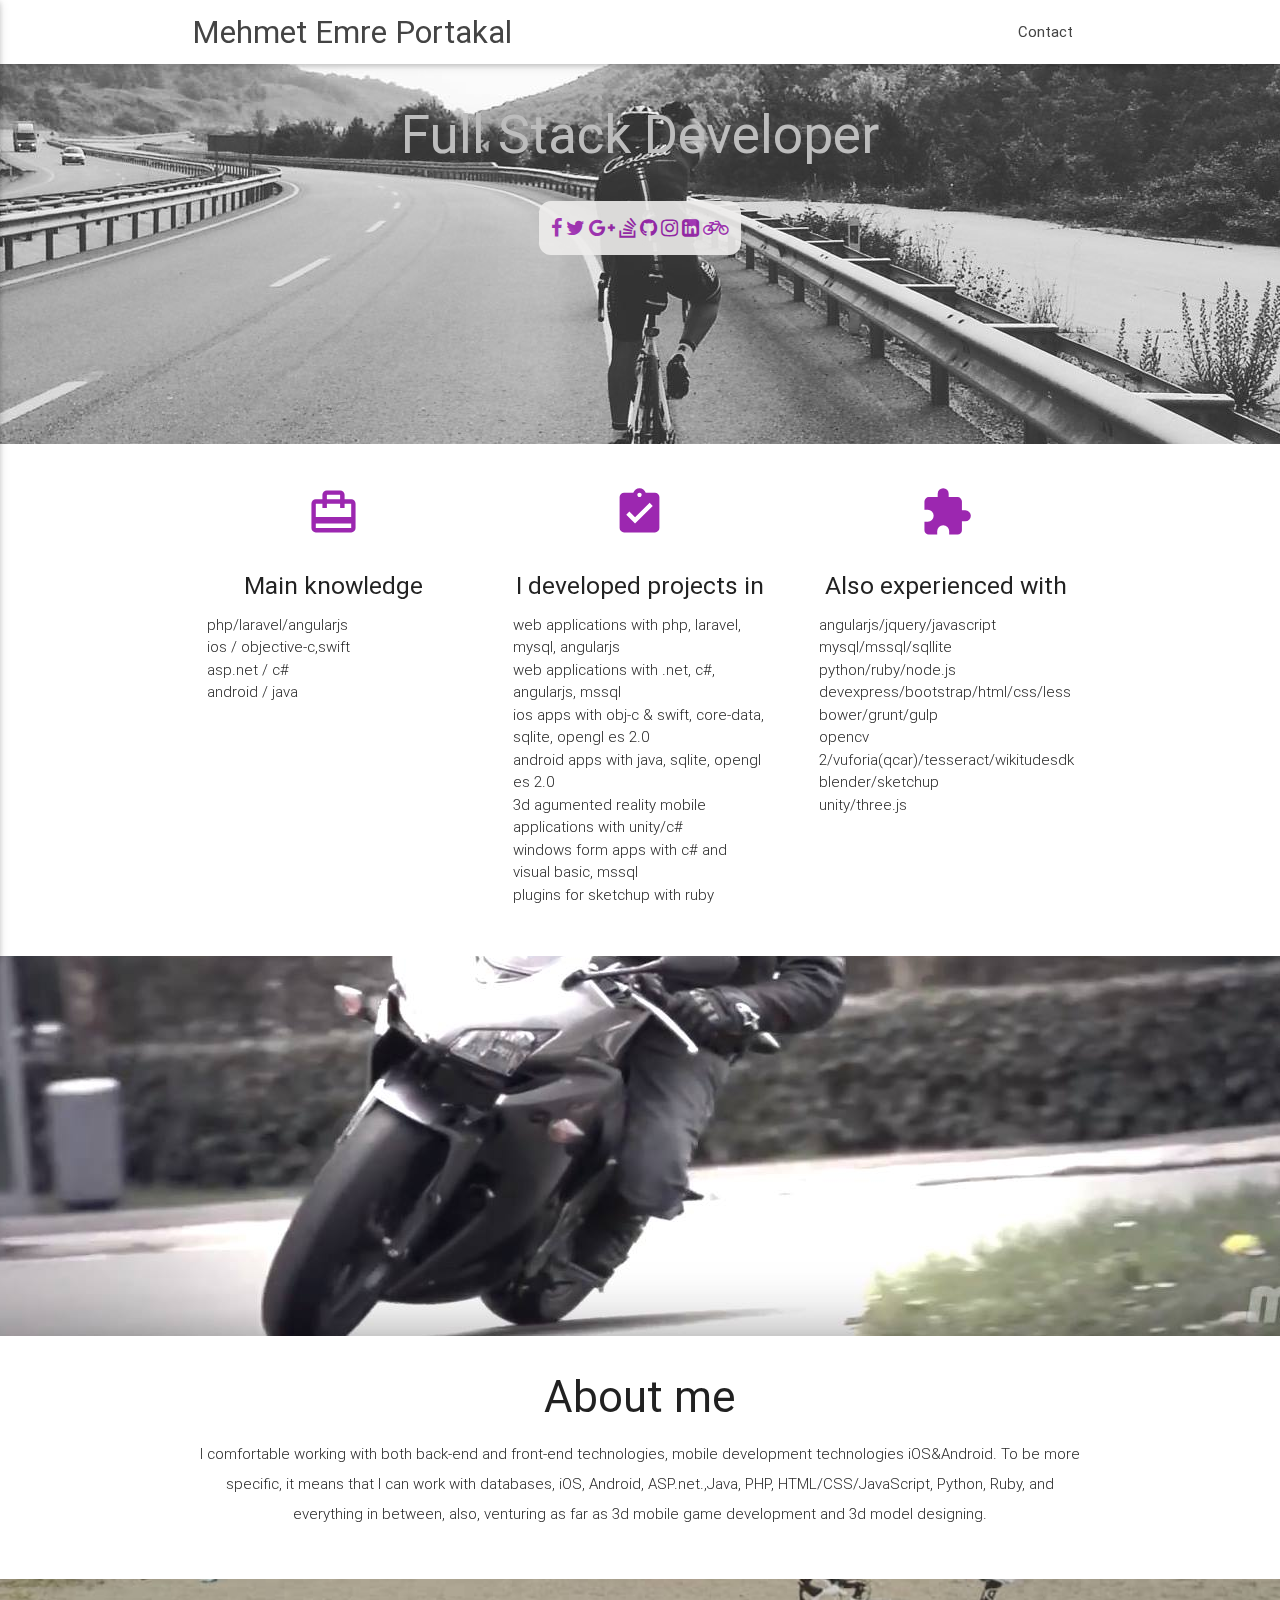
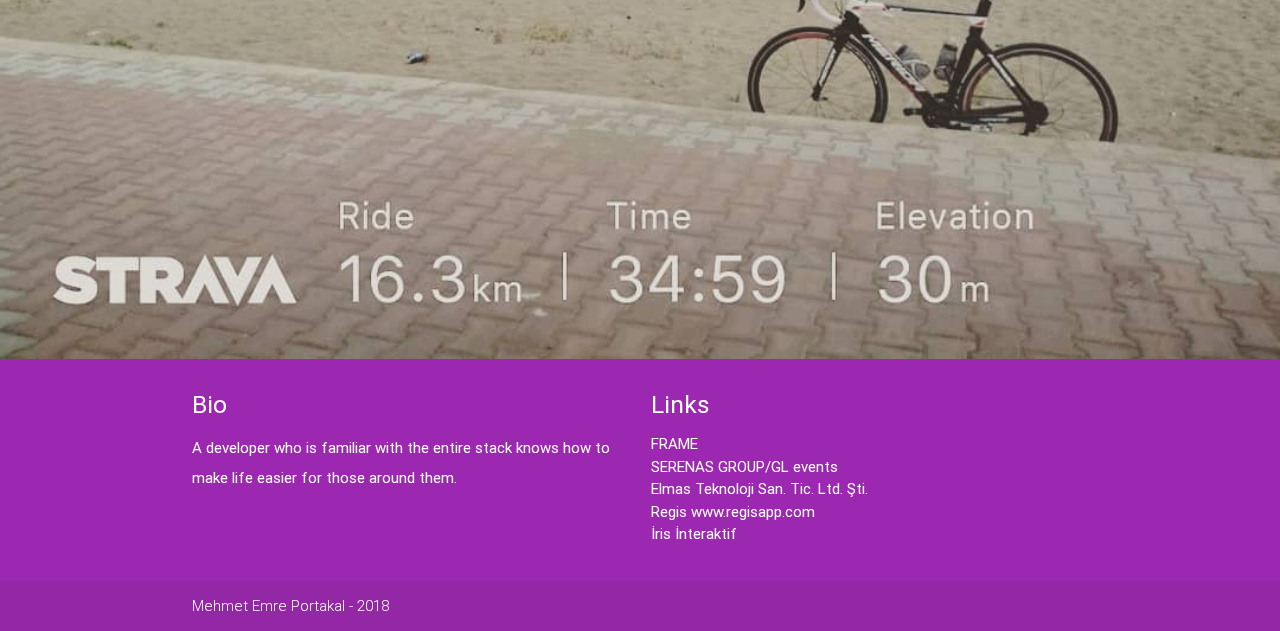
==== index.html @ a50d36fb "color theme changed" ====
<!DOCTYPE html>
<html lang="en">

<head>
    <meta http-equiv="Content-Type" content="text/html; charset=UTF-8" />
    <meta name="viewport" content="width=device-width, initial-scale=1, maximum-scale=1.0, user-scalable=no" />
    <title>Mehmet Emre Portakal - Personal Web Site</title>
    <!-- CSS  -->
    <link href="https://fonts.googleapis.com/icon?family=Material+Icons" rel="stylesheet">
    <link href="css/materialize.css" type="text/css" rel="stylesheet" media="screen,projection" />
    <link href="css/style.css" type="text/css" rel="stylesheet" media="screen,projection" />
    <link href="//maxcdn.bootstrapcdn.com/font-awesome/4.6.3/css/font-awesome.min.css" rel="stylesheet">
    <link rel="stylesheet" type="text/css" href="https://csshake.surge.sh/csshake.min.css">
</head>

<body>
    <nav class="white" role="navigation">
        <div class="nav-wrapper container"> <a id="logo-container" href="#" class="brand-logo shake">Mehmet Emre Portakal</a>
            <ul class="right hide-on-med-and-down">
               <li><a hidden href="https://mehmetewre.wordpress.com">Blog</a></li>
                <li><a href="mailto:mehmetemrep@gmail.com?Subject=Hello">Contact</a></li>
            </ul>
            <ul id="nav-mobile" class="side-nav">
                <li><a href="mailto:mehmetemrep@gmail.com?Subject=Hello">Contact</a></li>
            </ul> <a href="#" data-activates="nav-mobile" class="button-collapse"><i class="material-icons">menu</i></a> </div>
    </nav>
    <div id="index-banner" class="parallax-container">
        <div class="section no-pad-bot">
            <div class="container">
                <br>
                <br>
                <h2 class="header center grey-text text-lighten-1 ">Full Stack Developer</h2>
                <div class="row center">
                <p class="social-links"> 
                <a target='_blank' href="https://facebook.com/mehmetemrep"><i class="fa fa-facebook fa-lg purple-text shake "></i></a>
                <a target='_blank' href="https://twitter.com/mehmetemrep"><i class="fa fa-twitter fa-lg purple-text shake"></i></a> 
                <a target='_blank' href="https://google.com/+mehmetemreportakal?rel=author"><i class="fa fa-google-plus fa-lg purple-text shake"></i></a> 
                <a target='_blank' href="http://stackoverflow.com/users/1187845/amourreux"><i class="fa fa-stack-overflow fa-lg purple-text shake"></i></a> 
                <a target='_blank' href="https://github.com/amourreux"><i class="fa fa-github fa-lg purple-text shake"></i></a> 
                <a target='_blank' href="https://instagram.com/mehmetewre/"><i class="fa fa-instagram fa-lg purple-text shake"></i></a> 
                <a target='_blank' href="https://www.linkedin.com/in/mehmet-emre-5a986285?trk=hp-identity-name"><i class="fa fa-linkedin-square fa-lg purple-text shake"></i></a> 
                <a target='_blank' href="https://www.strava.com/athletes/mehmetemre"><i class="fa fa-bicycle fa-lg purple-text shake-opacity"></i></a>
                </p>
                </div>
                <br>
                <br> </div>
        </div>
        <div class="parallax"><img src="b0.jpg" alt="Unsplashed background img 1"><span id="birds"></span></div>
        
    </div>
    <div class="container">
        <div class="section">
            <!--   Icon Section   -->
            <div class="row">
                <div class="col s12 m4">
                    <div class="icon-block">
                        <h2 class="center purple-text"><i class="material-icons">card_travel</i></h2>
                        <h5 class="center">Main knowledge</h5>
                        <ul class="light">
                            <li>php/laravel/angularjs</li>
                            <li>ios / objective-c,swift</li>
                            <li>asp.net / c#</li>
                            <li>android / java</li>
                        </ul>
                    </div>
                </div>
                <div class="col s12 m4">
                    <div class="icon-block">
                        <h2 class="center purple-text"><i class="material-icons">assignment_turned_in</i></h2>
                        <h5 class="center">I developed projects in</h5>
                        <ul class="light">
                            <li>web applications with php, laravel, mysql, angularjs</li>
                            <li>web applications with .net, c#, angularjs, mssql</li>
                            <li>ios apps with obj-c & swift, core-data, sqlite, opengl es 2.0</li>
                            <li>android apps with java, sqlite, opengl es 2.0</li>
                            <li>3d agumented reality mobile applications with unity/c#</li>
                            <li>windows form apps with c# and visual basic, mssql</li>
                            <li>plugins for sketchup with ruby</li>
                        </ul>
                    </div>
                </div>
                <div class="col s12 m4">
                    <div class="icon-block">
                        <h2 class="center purple-text"><i class="material-icons">extension</i></h2>
                        <h5 class="center">Also experienced with</h5>
                        <ul class="light">
                            <li>angularjs/jquery/javascript</li>
                            <li>mysql/mssql/sqllite</li>
                            <li>python/ruby/node.js</li>
                            <li>devexpress/bootstrap/html/css/less</li>
                            <li>bower/grunt/gulp</li>
                            <li>opencv 2/vuforia(qcar)/tesseract/wikitudesdk</li>
                            <li>blender/sketchup</li>
                            <li>unity/three.js</li>
                        </ul>
                    </div>
                </div>
            </div>
        </div>
    </div>
    <div class="parallax-container valign-wrapper">
        <div class="section no-pad-bot">
            <div class="container">
                <div class="row center">

                </div>
            </div>
        </div>
        <div class="parallax"><img src="b5.jpg" alt="me with motorcycle"></div>
    </div>
    <div class="container">
        <div class="section">
            <div class="row">
                <div class="col s12 center">
                    <h3><i class="mdi-content-send brown-text"></i></h3>
                    <h3>About me</h3>
                    <p class="center-align light">I comfortable working with both back-end and front-end technologies, mobile development technologies iOS&Android. To be more specific, it means that I can work with databases, iOS, Android, ASP.net.,Java, PHP, HTML/CSS/JavaScript, Python, Ruby, and everything in between, also, venturing as far as 3d mobile game development and 3d model designing.</p>
                </div>
            </div>
        </div>
    </div>
    <div class="parallax-container valign-wrapper">
        <div class="section no-pad-bot">
            <div class="container">
                <div class="row center">
                    
                </div>
            </div>
        </div>
        <div class="parallax"><img src="b6.jpg" alt="reacto background beach"></div>
    </div>
    <footer class="page-footer purple">
        <div class="container">
            <div class="row">
                <div class="col l6 s12">
                    <h5 class="white-text"> Bio</h5>
                    <p class="white-text text-lighten-4">A developer who is familiar with the entire stack knows how to make life easier for those around them.</p>
                </div>

                <div class="col l6 s12">
                    <h5 class="white-text">Links</h5>
                    <ul>
                        <li><a class="white-text" href="https://www.frame.com.tr/">FRAME</a></li>
                        <li><a class="white-text" href="https://www.serenas.com.tr/">SERENAS GROUP/GL events</a></li>
                        <li><a class="white-text" href="http://elmasteknoloji.com.tr">Elmas Teknoloji San. Tic. Ltd. Şti.</a></li>
                        <li><a class="white-text" href="http://regisapp.com">Regis www.regisapp.com</a></li>
                        <li><a class="white-text" href="http://www.iris-interaktif.com/">İris İnteraktif</a></li>
                    </ul>
                </div>
            </div>
        </div>
        <div class="footer-copyright">
            <div class="container"><a class="white-text text-lighten-3" href="http://emreportakal.com">Mehmet Emre Portakal - 2018</a></div>
        </div>
    </footer>
    <!--  Scripts-->
    <script src="https://code.jquery.com/jquery-2.1.1.min.js"></script>
    <script src="js/materialize.js"></script>
    <script src="js/init.js"></script>
	</body>
</html>
---- css/style.css ----
/* Custom Stylesheet */
/**
 * Use this file to override Materialize files so you can update
 * the core Materialize files in the future
 *
 * Made By MaterializeCSS.com
 */

nav ul a,
nav .brand-logo {
  color: #444;
}

p {
  line-height: 2rem;
}

.button-collapse {
  color: #26a69a;
}

.parallax-container {
  min-height: 380px;
  line-height: 0;
  height: auto;
  color: rgba(255,255,255,.9);
}
  .parallax-container .section {
    width: 100%;
  }

@media only screen and (max-width : 992px) {
  .parallax-container .section {
    position: absolute;
    top: 40%;
  }
  #index-banner .section {
    top: 10%;
  }
}

@media only screen and (max-width : 600px) {
  #index-banner .section {
    top: 0;
  }
}

.icon-block {
  padding: 0 15px;
}
.icon-block .material-icons {
  font-size: inherit;
}

footer.page-footer {
  margin: 0;
}

#info {
    color: #000;
    position: absolute;
    top: 300px;
    width: 100%;
}

#name{
    font-size: 25px;
}

.social-links {
    background-color:#EEEDEB;
    display:inline-block;
    font-size:1rem;
    -webkit-border-radius:0.8rem 0.8rem;
    -moz-border-radius:0.8rem / 0.8rem;
    border-radius:0.8rem / 0.8rem;
    filter:progid:DXImageTransform.Microsoft.Alpha(Opacity=60);
    opacity:0.9;
    padding:0.8rem;
    transition:opacity 0.7s;
    width:auto
}

.social-links:hover {
    filter:progid:DXImageTransform.Microsoft.Alpha(Opacity=100);
    opacity:1
}
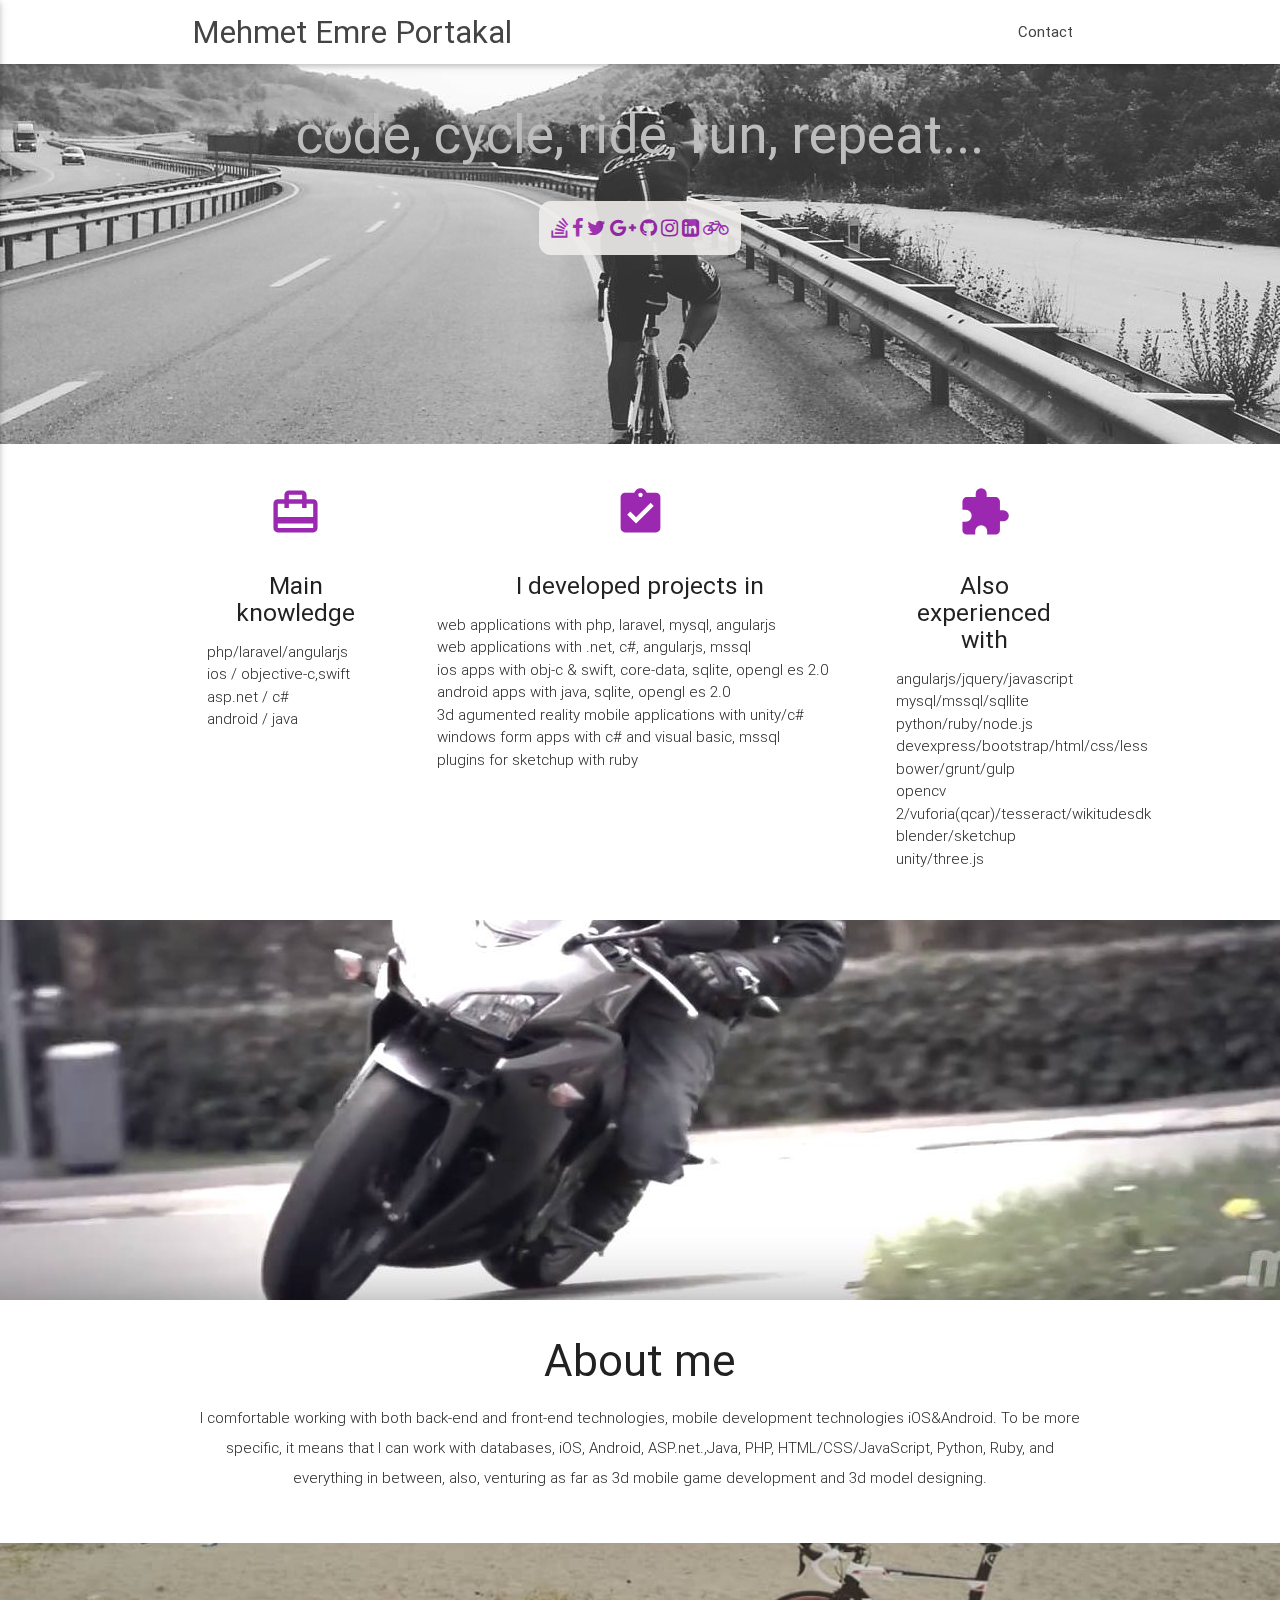
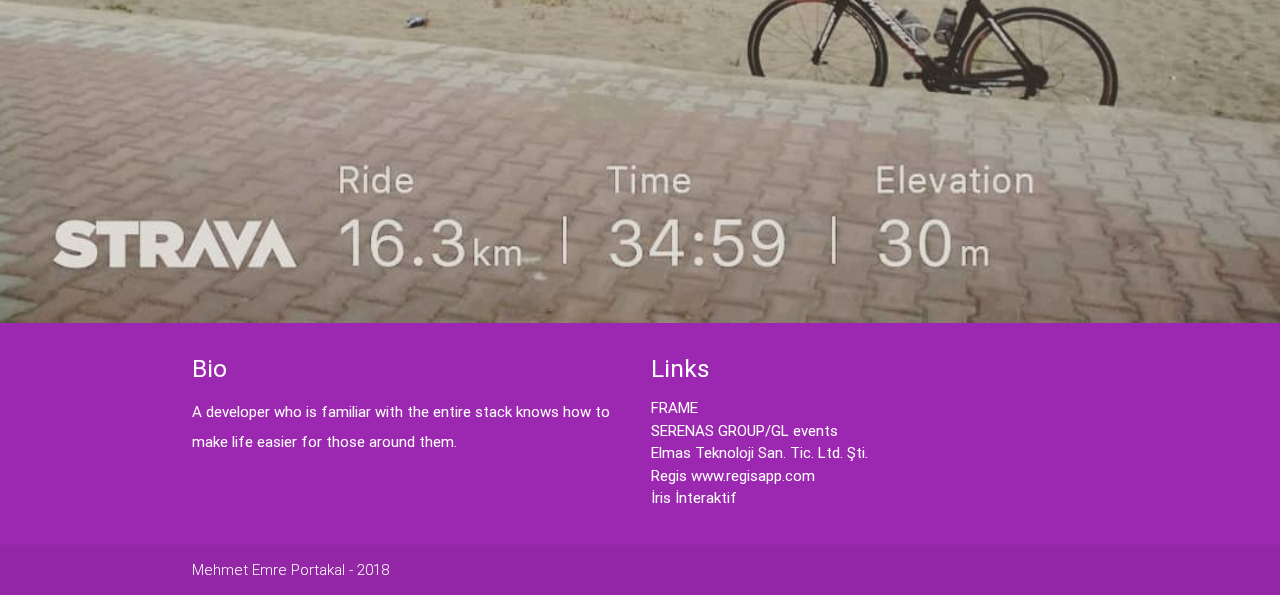
==== commit f1140579: "title change and minor layout changes" ====
--- a/index.html
+++ b/index.html
@@ -29,13 +29,14 @@
             <div class="container">
                 <br>
                 <br>
-                <h2 class="header center grey-text text-lighten-1 ">Full Stack Developer</h2>
+                <h2 class="header center grey-text text-lighten-1 ">code, cycle, ride, run, repeat...</h2>
                 <div class="row center">
-                <p class="social-links"> 
+                <p class="social-links">
+                <a target='_blank' href="http://stackoverflow.com/users/1187845/amourreux"><i class="fa fa-stack-overflow fa-lg purple-text shake"></i></a> 
                 <a target='_blank' href="https://facebook.com/mehmetemrep"><i class="fa fa-facebook fa-lg purple-text shake "></i></a>
                 <a target='_blank' href="https://twitter.com/mehmetemrep"><i class="fa fa-twitter fa-lg purple-text shake"></i></a> 
                 <a target='_blank' href="https://google.com/+mehmetemreportakal?rel=author"><i class="fa fa-google-plus fa-lg purple-text shake"></i></a> 
-                <a target='_blank' href="http://stackoverflow.com/users/1187845/amourreux"><i class="fa fa-stack-overflow fa-lg purple-text shake"></i></a> 
+
                 <a target='_blank' href="https://github.com/amourreux"><i class="fa fa-github fa-lg purple-text shake"></i></a> 
                 <a target='_blank' href="https://instagram.com/mehmetewre/"><i class="fa fa-instagram fa-lg purple-text shake"></i></a> 
                 <a target='_blank' href="https://www.linkedin.com/in/mehmet-emre-5a986285?trk=hp-identity-name"><i class="fa fa-linkedin-square fa-lg purple-text shake"></i></a> 
@@ -52,7 +53,7 @@
         <div class="section">
             <!--   Icon Section   -->
             <div class="row">
-                <div class="col s12 m4">
+                <div class="col s12 m3">
                     <div class="icon-block">
                         <h2 class="center purple-text"><i class="material-icons">card_travel</i></h2>
                         <h5 class="center">Main knowledge</h5>
@@ -64,7 +65,7 @@
                         </ul>
                     </div>
                 </div>
-                <div class="col s12 m4">
+                <div class="col s12 m6">
                     <div class="icon-block">
                         <h2 class="center purple-text"><i class="material-icons">assignment_turned_in</i></h2>
                         <h5 class="center">I developed projects in</h5>
@@ -79,7 +80,7 @@
                         </ul>
                     </div>
                 </div>
-                <div class="col s12 m4">
+                <div class="col s12 m3">
                     <div class="icon-block">
                         <h2 class="center purple-text"><i class="material-icons">extension</i></h2>
                         <h5 class="center">Also experienced with</h5>
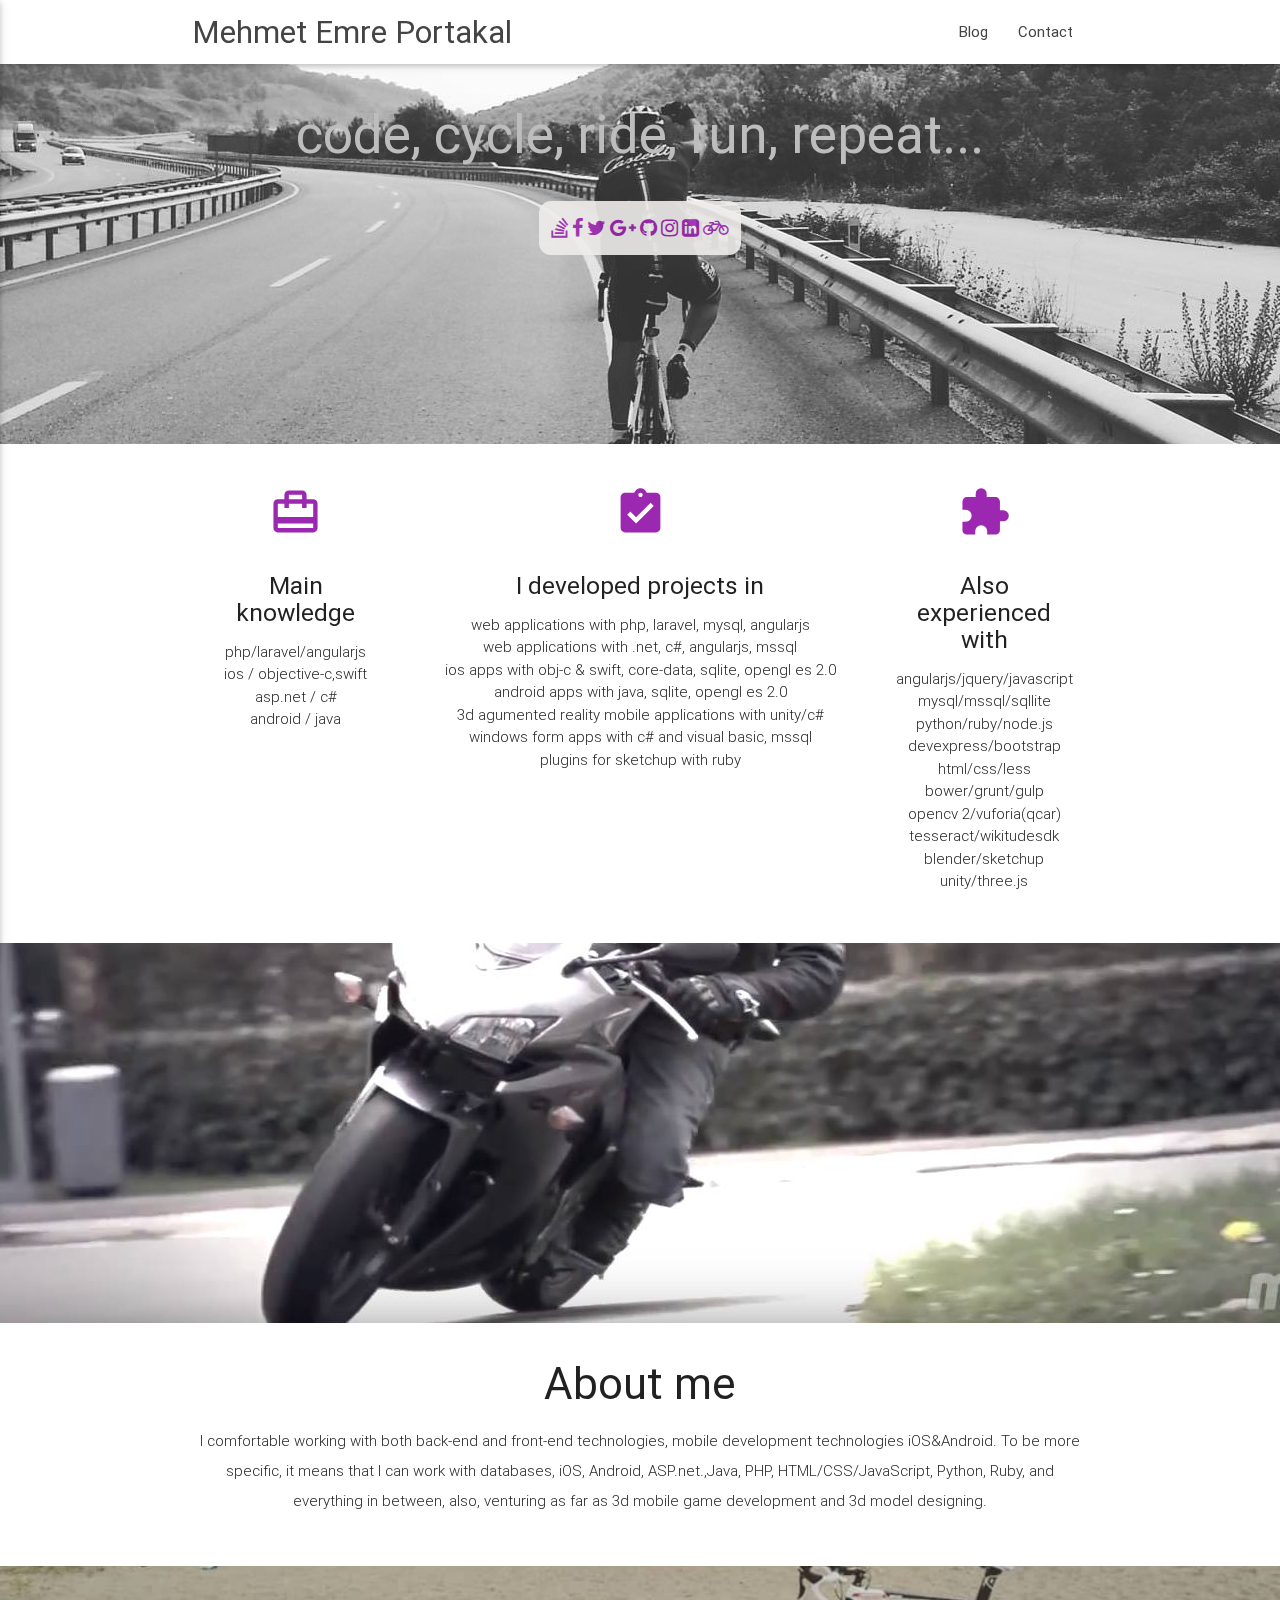
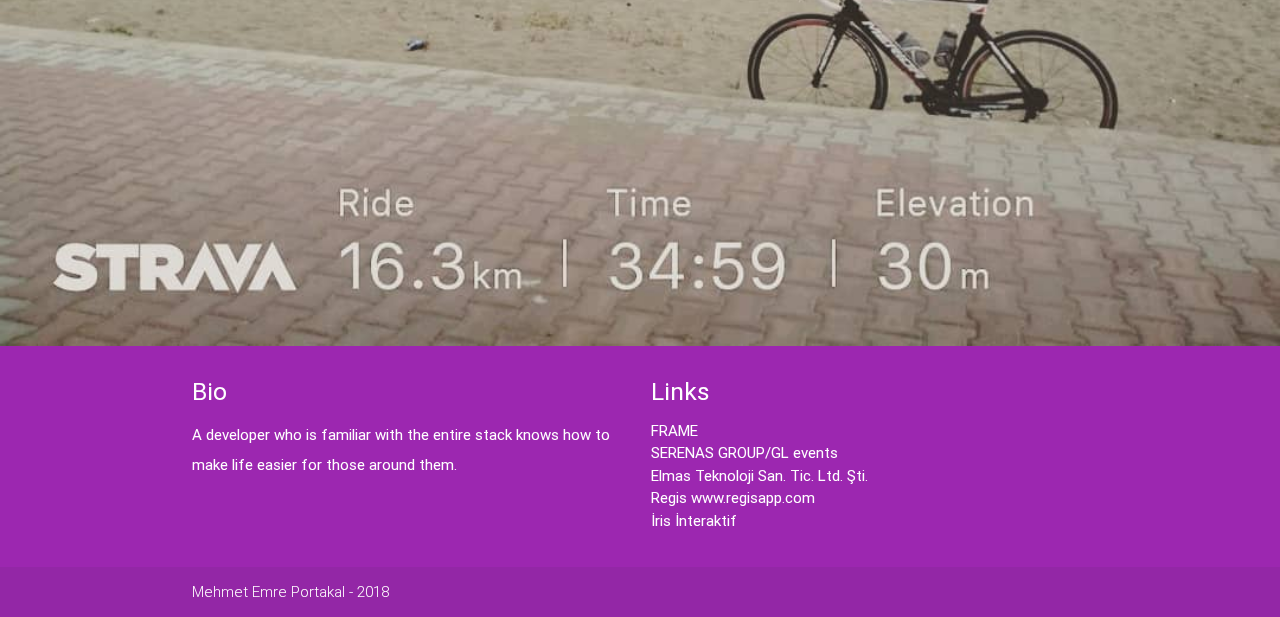
==== commit 4d7dc36c: "dates page" ====
--- a/index.html
+++ b/index.html
@@ -15,13 +15,14 @@
 
 <body>
     <nav class="white" role="navigation">
-        <div class="nav-wrapper container"> <a id="logo-container" href="#" class="brand-logo shake">Mehmet Emre Portakal</a>
+        <div class="nav-wrapper container"> <a id="logo-container" href="index.html" class="brand-logo shake">Mehmet Emre Portakal</a>
             <ul class="right hide-on-med-and-down">
-               <li><a hidden href="https://mehmetewre.wordpress.com">Blog</a></li>
+               <li><a href="https://mehmetewre.wordpress.com">Blog</a></li>
                 <li><a href="mailto:mehmetemrep@gmail.com?Subject=Hello">Contact</a></li>
             </ul>
             <ul id="nav-mobile" class="side-nav">
                 <li><a href="mailto:mehmetemrep@gmail.com?Subject=Hello">Contact</a></li>
+                <li><a href="https://mehmetewre.wordpress.com">Blog</a></li>
             </ul> <a href="#" data-activates="nav-mobile" class="button-collapse"><i class="material-icons">menu</i></a> </div>
     </nav>
     <div id="index-banner" class="parallax-container">
@@ -57,7 +58,7 @@
                     <div class="icon-block">
                         <h2 class="center purple-text"><i class="material-icons">card_travel</i></h2>
                         <h5 class="center">Main knowledge</h5>
-                        <ul class="light">
+                        <ul class="light center">
                             <li>php/laravel/angularjs</li>
                             <li>ios / objective-c,swift</li>
                             <li>asp.net / c#</li>
@@ -69,7 +70,7 @@
                     <div class="icon-block">
                         <h2 class="center purple-text"><i class="material-icons">assignment_turned_in</i></h2>
                         <h5 class="center">I developed projects in</h5>
-                        <ul class="light">
+                        <ul class="light center">
                             <li>web applications with php, laravel, mysql, angularjs</li>
                             <li>web applications with .net, c#, angularjs, mssql</li>
                             <li>ios apps with obj-c & swift, core-data, sqlite, opengl es 2.0</li>
@@ -84,13 +85,15 @@
                     <div class="icon-block">
                         <h2 class="center purple-text"><i class="material-icons">extension</i></h2>
                         <h5 class="center">Also experienced with</h5>
-                        <ul class="light">
+                        <ul class="light center">
                             <li>angularjs/jquery/javascript</li>
                             <li>mysql/mssql/sqllite</li>
                             <li>python/ruby/node.js</li>
-                            <li>devexpress/bootstrap/html/css/less</li>
+                            <li>devexpress/bootstrap</li>
+                            <li>html/css/less</li>
                             <li>bower/grunt/gulp</li>
-                            <li>opencv 2/vuforia(qcar)/tesseract/wikitudesdk</li>
+                            <li>opencv 2/vuforia(qcar)</li>
+                            <li>tesseract/wikitudesdk</li>
                             <li>blender/sketchup</li>
                             <li>unity/three.js</li>
                         </ul>
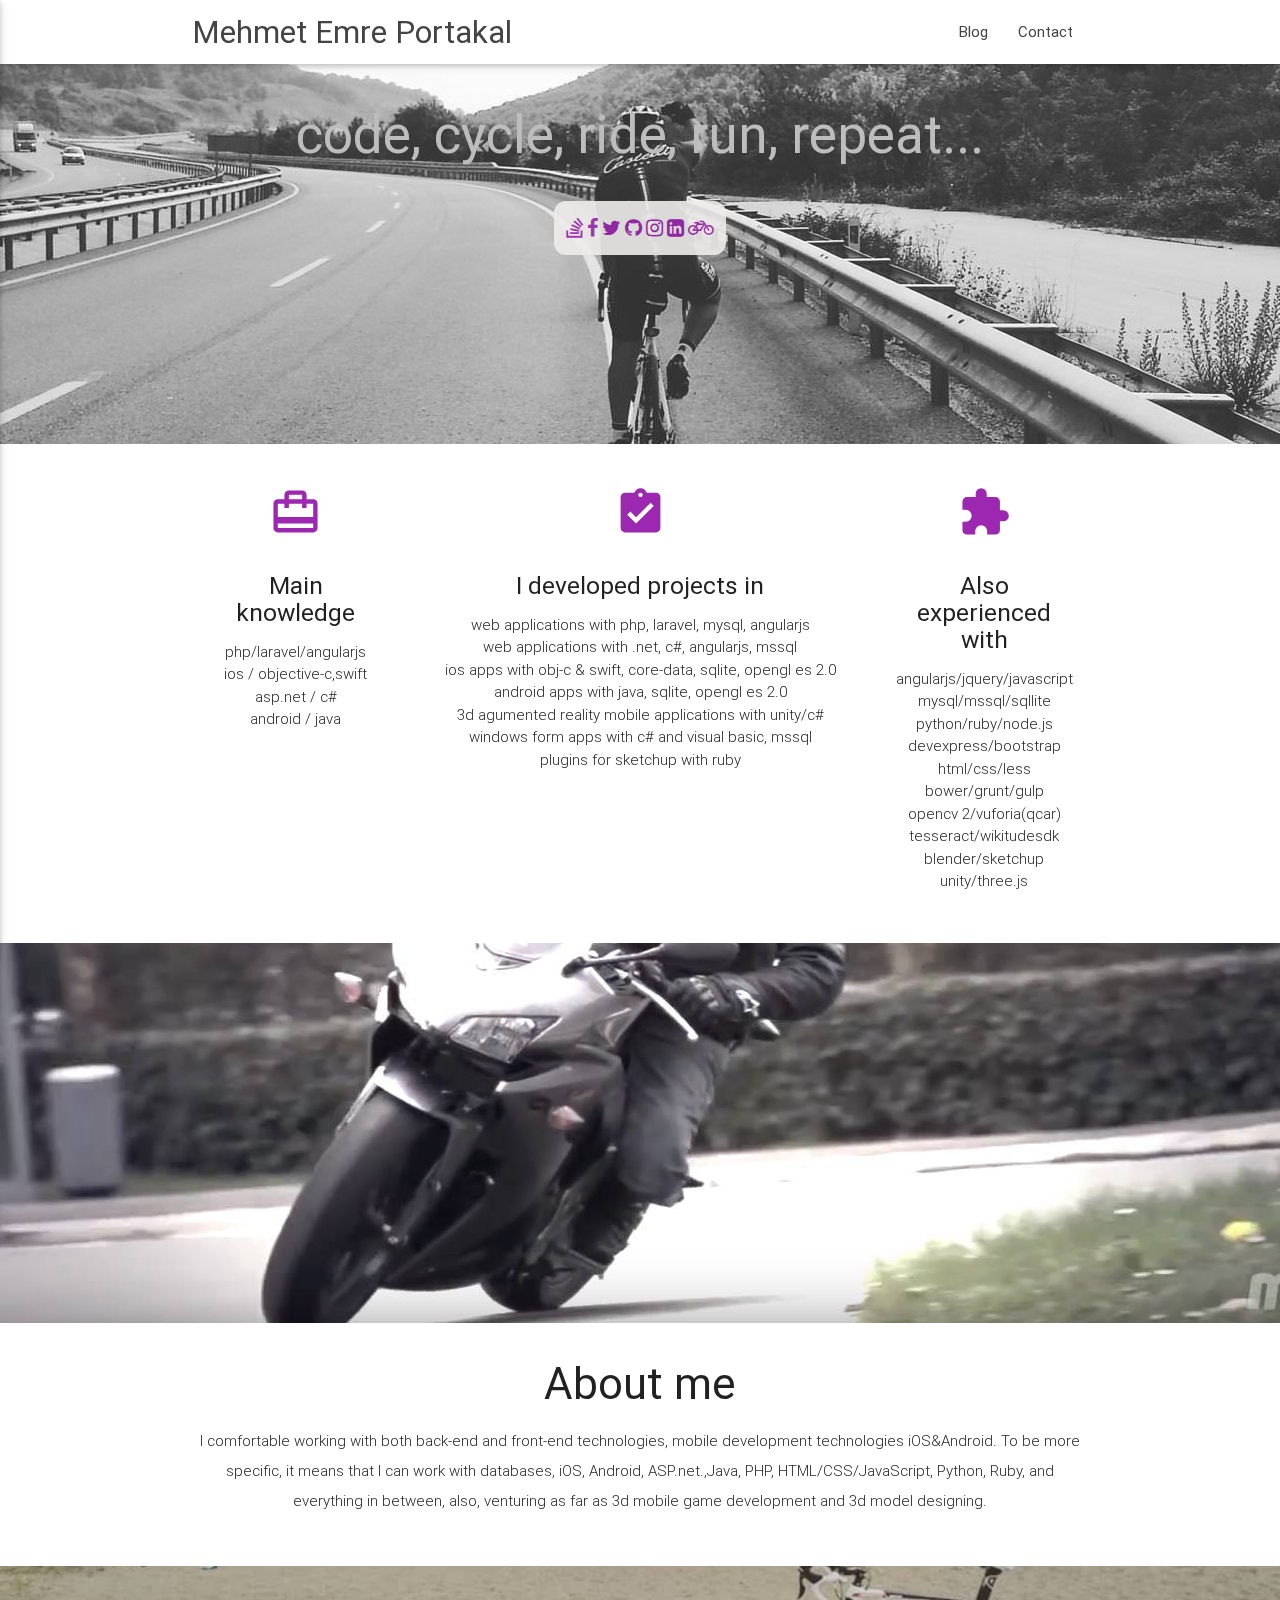
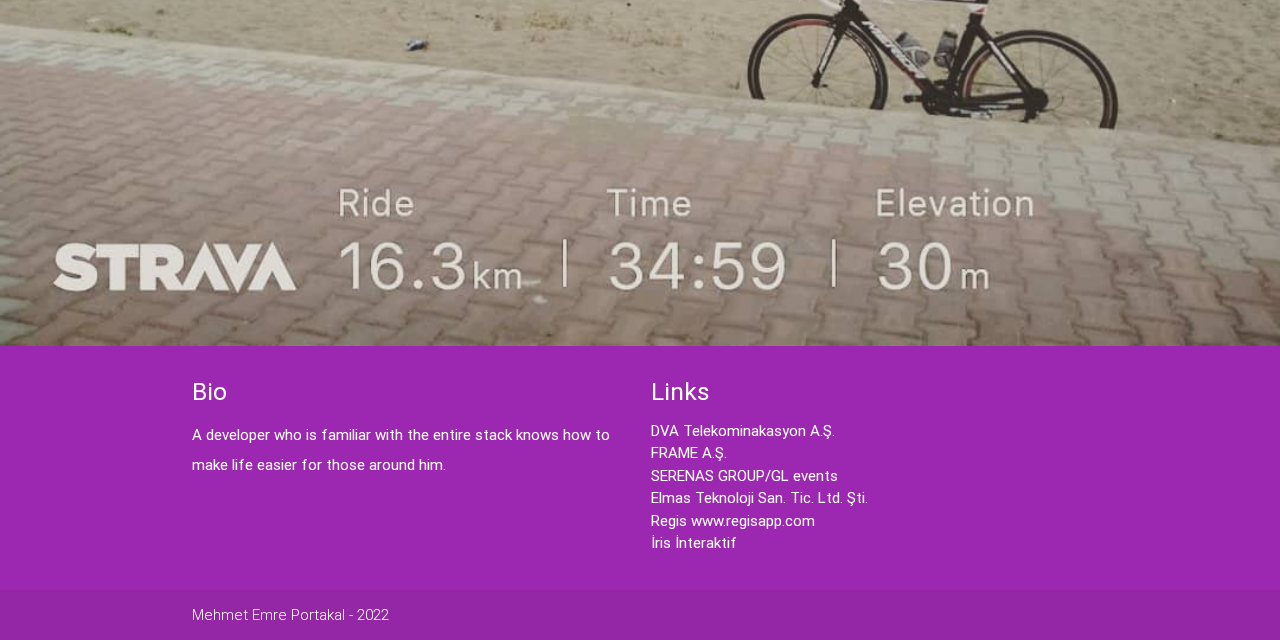
==== commit e0aa7334: "updated index" ====
--- a/index.html
+++ b/index.html
@@ -22,7 +22,6 @@
             </ul>
             <ul id="nav-mobile" class="side-nav">
                 <li><a href="mailto:mehmetemrep@gmail.com?Subject=Hello">Contact</a></li>
-                <li><a href="https://mehmetewre.wordpress.com">Blog</a></li>
             </ul> <a href="#" data-activates="nav-mobile" class="button-collapse"><i class="material-icons">menu</i></a> </div>
     </nav>
     <div id="index-banner" class="parallax-container">
@@ -36,11 +35,9 @@
                 <a target='_blank' href="http://stackoverflow.com/users/1187845/amourreux"><i class="fa fa-stack-overflow fa-lg purple-text shake"></i></a> 
                 <a target='_blank' href="https://facebook.com/mehmetemrep"><i class="fa fa-facebook fa-lg purple-text shake "></i></a>
                 <a target='_blank' href="https://twitter.com/mehmetemrep"><i class="fa fa-twitter fa-lg purple-text shake"></i></a> 
-                <a target='_blank' href="https://google.com/+mehmetemreportakal?rel=author"><i class="fa fa-google-plus fa-lg purple-text shake"></i></a> 
-
                 <a target='_blank' href="https://github.com/amourreux"><i class="fa fa-github fa-lg purple-text shake"></i></a> 
                 <a target='_blank' href="https://instagram.com/mehmetewre/"><i class="fa fa-instagram fa-lg purple-text shake"></i></a> 
-                <a target='_blank' href="https://www.linkedin.com/in/mehmet-emre-5a986285?trk=hp-identity-name"><i class="fa fa-linkedin-square fa-lg purple-text shake"></i></a> 
+                <a target='_blank' href="https://www.linkedin.com/in/mehmet-emre-portakal-5a986285/"><i class="fa fa-linkedin-square fa-lg purple-text shake"></i></a> 
                 <a target='_blank' href="https://www.strava.com/athletes/mehmetemre"><i class="fa fa-bicycle fa-lg purple-text shake-opacity"></i></a>
                 </p>
                 </div>
@@ -138,13 +135,14 @@
             <div class="row">
                 <div class="col l6 s12">
                     <h5 class="white-text"> Bio</h5>
-                    <p class="white-text text-lighten-4">A developer who is familiar with the entire stack knows how to make life easier for those around them.</p>
+                    <p class="white-text text-lighten-4">A developer who is familiar with the entire stack knows how to make life easier for those around him.</p>
                 </div>
 
                 <div class="col l6 s12">
                     <h5 class="white-text">Links</h5>
                     <ul>
-                        <li><a class="white-text" href="https://www.frame.com.tr/">FRAME</a></li>
+			<li><a class="white-text" href="https://www.dva.com.tr/">DVA Telekominakasyon A.Ş.</a></li>
+                        <li><a class="white-text" href="https://www.frame.com.tr/">FRAME A.Ş.</a></li>
                         <li><a class="white-text" href="https://www.serenas.com.tr/">SERENAS GROUP/GL events</a></li>
                         <li><a class="white-text" href="http://elmasteknoloji.com.tr">Elmas Teknoloji San. Tic. Ltd. Şti.</a></li>
                         <li><a class="white-text" href="http://regisapp.com">Regis www.regisapp.com</a></li>
@@ -154,7 +152,7 @@
             </div>
         </div>
         <div class="footer-copyright">
-            <div class="container"><a class="white-text text-lighten-3" href="http://emreportakal.com">Mehmet Emre Portakal - 2018</a></div>
+            <div class="container"><a class="white-text text-lighten-3" href="http://emreportakal.com">Mehmet Emre Portakal - 2022</a></div>
         </div>
     </footer>
     <!--  Scripts-->
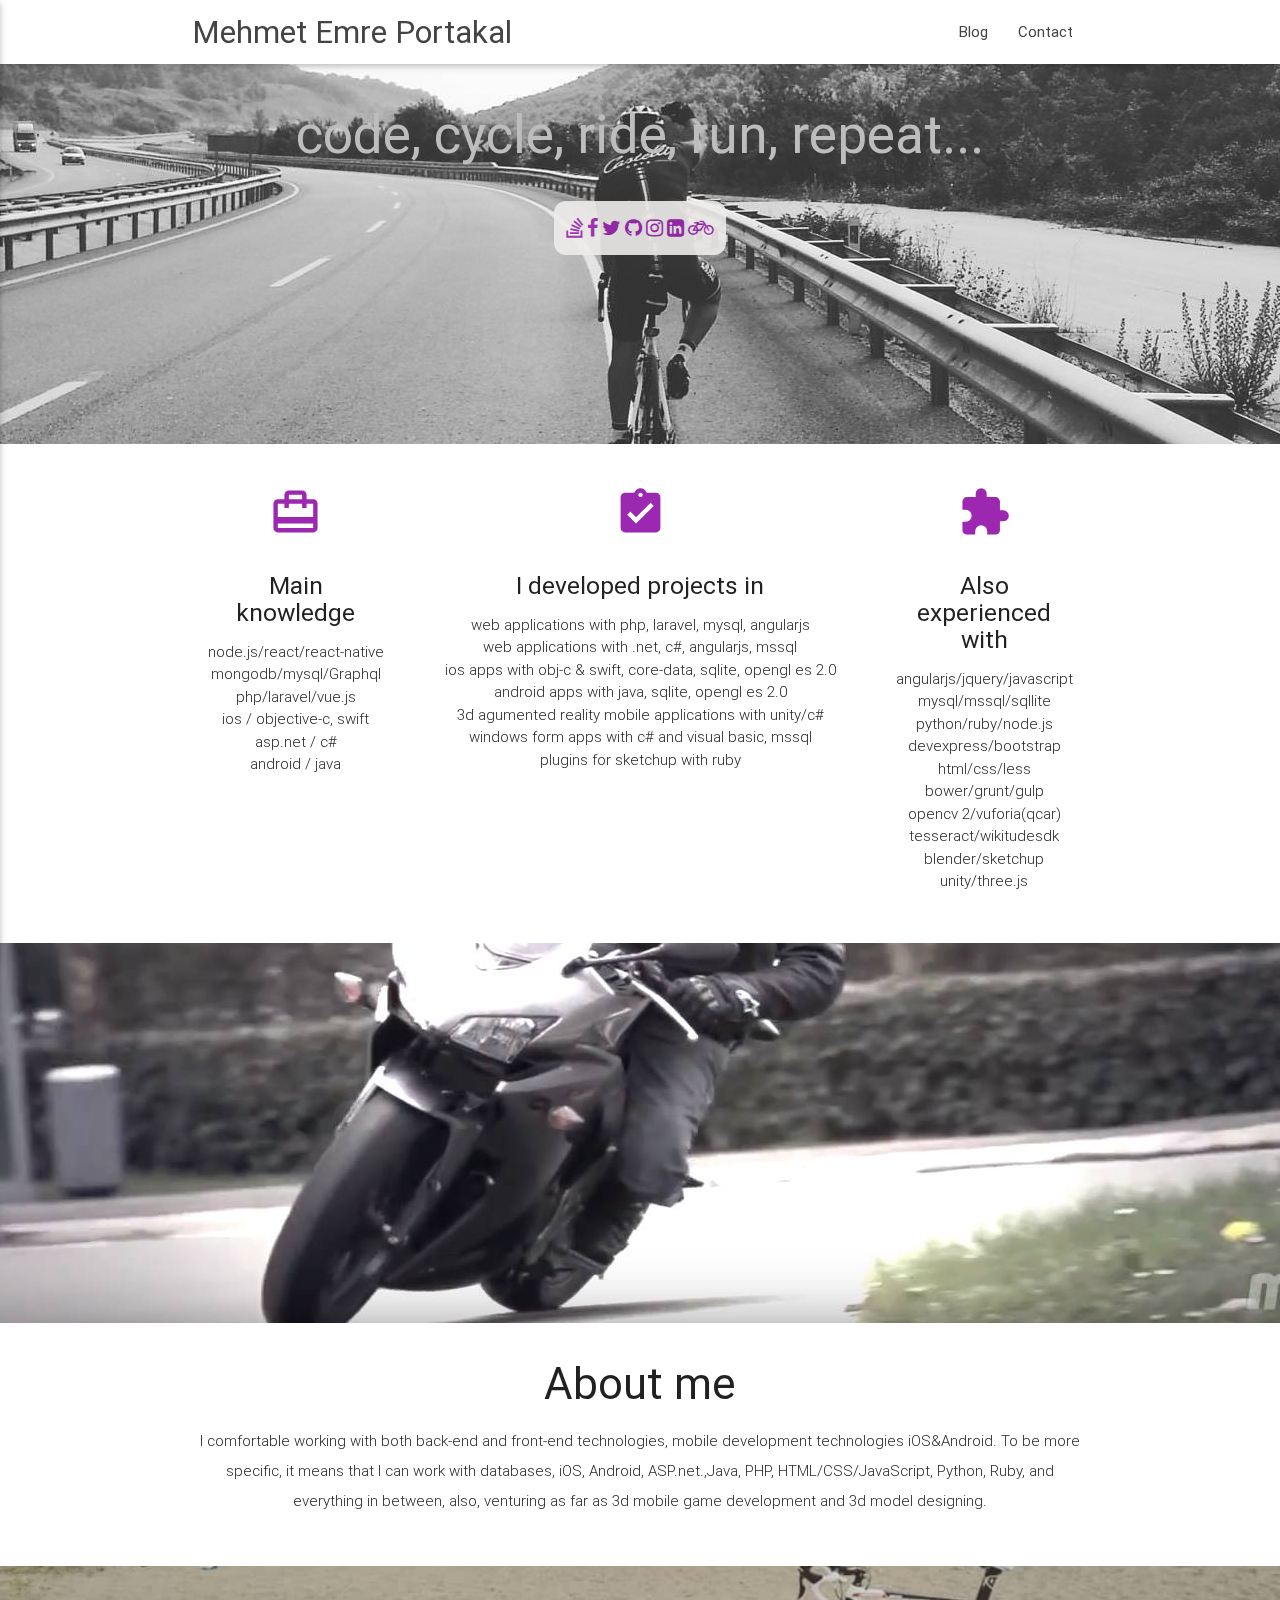
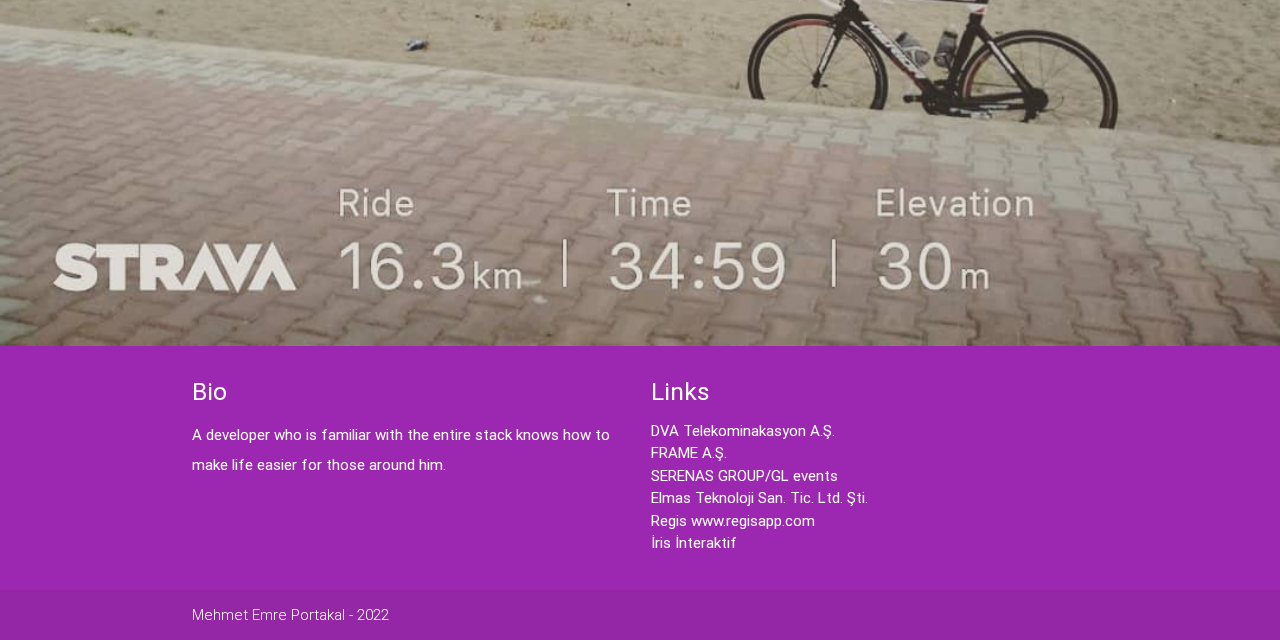
==== commit 9b790127: "updated" ====
--- a/index.html
+++ b/index.html
@@ -56,8 +56,10 @@
                         <h2 class="center purple-text"><i class="material-icons">card_travel</i></h2>
                         <h5 class="center">Main knowledge</h5>
                         <ul class="light center">
-                            <li>php/laravel/angularjs</li>
-                            <li>ios / objective-c,swift</li>
+				<li>node.js/react/react-native</li>
+				<li>mongodb/mysql/Graphql</li>
+                            <li>php/laravel/vue.js</li>
+                            <li>ios / objective-c, swift</li>
                             <li>asp.net / c#</li>
                             <li>android / java</li>
                         </ul>
